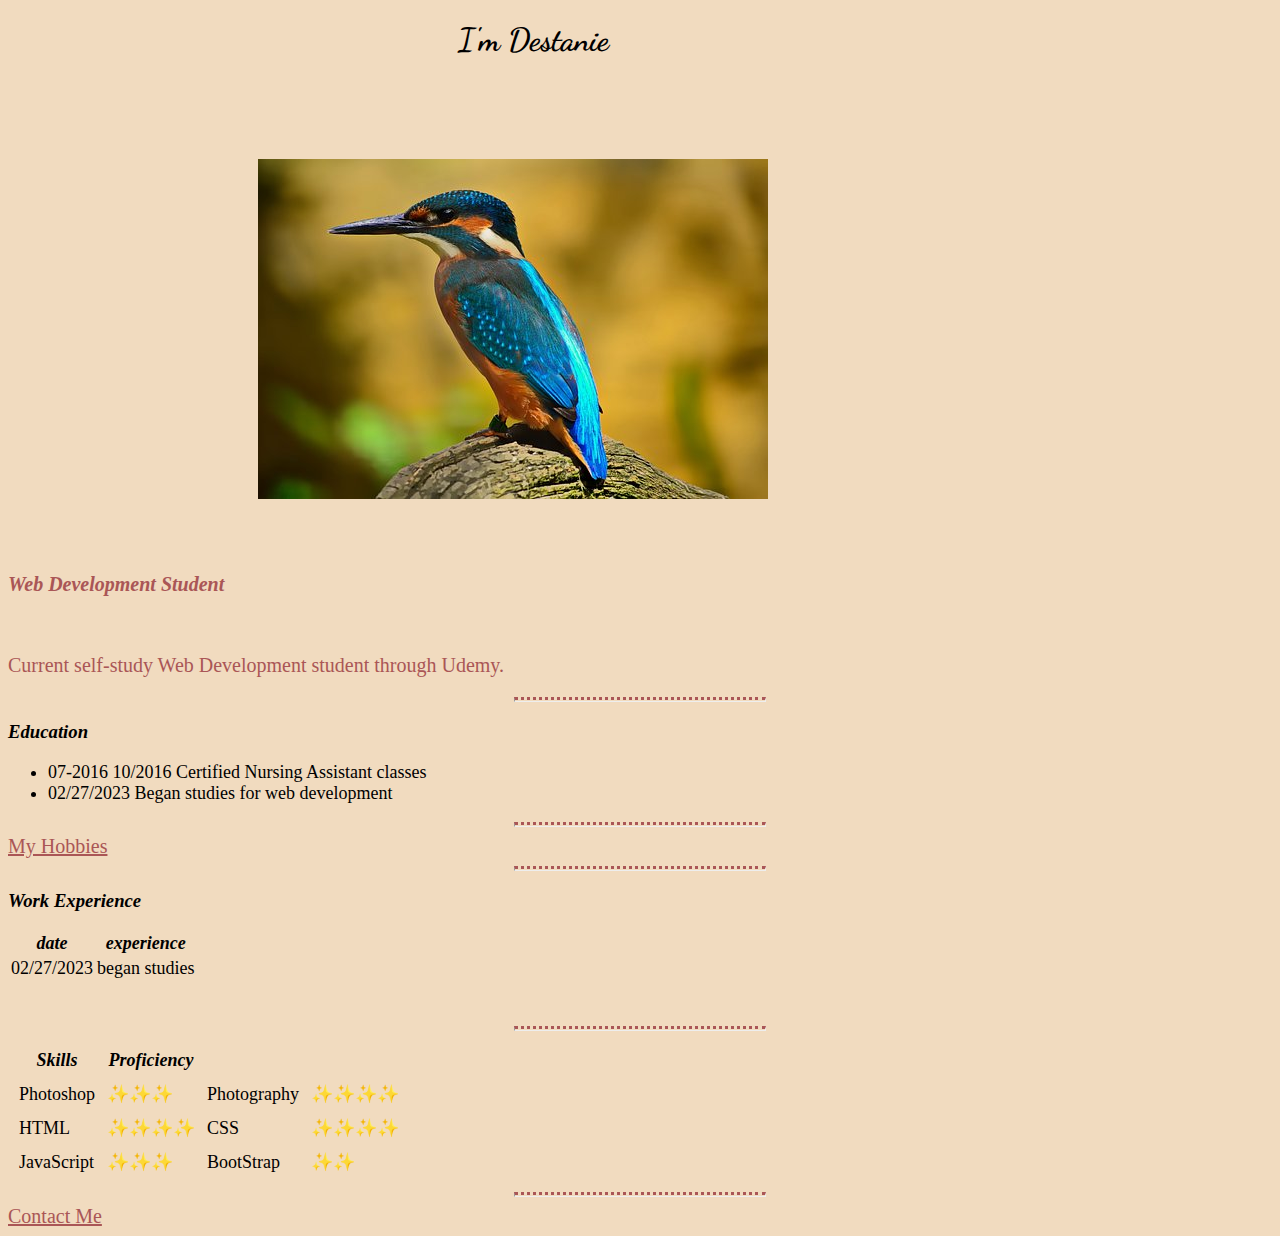
==== index.html @ 669bf449 "working with padding and hummingbird trying to announce itself" ====
<!DOCTYPE html>
<html lang="en">
<head>
    <meta charset="UTF-8">
    <link rel="stylesheet" href="index.css">
    <meta http-equiv="X-UA-Compatible" content="IE=edge">
    <meta name="viewport" content="width=device-width, initial-scale=1.0">
    <title>Destanie Fisher CV</title>
    <link rel="icon" href="favicon.ico?v=2">
</head>
<body>  
    <div class="destanie">
        <h1>I'm  Destanie</h1>
    </div>
    <div>
        <img src="bird.jpg" alt="hummingbird">
    </div>
    <p class="worktitle"><strong>Web Development Student</strong></p>
    <br>
    <p>Current self-study Web Development student through Udemy.</p></td>
    
    
    <!-- Comment section to remember how to make it-->
   
    <hr> <!-- hr adds the line-->
    <h3 class="education">Education</h3>
    
    <ul >
        <li>07-2016 10/2016 Certified Nursing Assistant classes</li>
        <li>02/27/2023 Began studies for web development</li>
    </ul>

        
    <hr>
    <a href="hobbies.html">My Hobbies</a>
    <hr>
    <H3 class="experience">Work Experience</H3>

    <table>
       <head>
        <th>date</th>
        <th>experience</th>
       </head>
       <tbody>
        <tr>
            <td> 02/27/2023</td>
            <td>began studies</td>
        </tr>
       </tbody>
    </table>
    <br>
    <br>
    <hr>
    <table cellspacing = 10>
        <head>
            <th><strong>Skills</strong></th>
            <th><strong>Proficiency</strong></th>
        </head>
        <tbody>
            <tr>
                <td>Photoshop</td>
                <td>✨✨✨</td>
                <td>Photography</td>
                <td>✨✨✨✨</td>
            </tr>
            <tr>
                <td>HTML</td>
                <td>✨✨✨✨</td>
                <td>CSS</td>
                <td>✨✨✨✨</td>               
                 <td></td>
            </tr>
            <tr>
                <td>JavaScript</td>
                <td>✨✨✨</td>
                <td>BootStrap</td>
                <td>✨✨</td>
            </tr>
        </tbody>
    </table>
    <hr>
    <a href="./contactme.html">Contact Me</a>

</body>
</html>
---- index.css ----
@import url('https://fonts.googleapis.com/css2?family=Dancing+Script&display=swap');
body {
 background-color:#F1DBBF;
}

.destanie {
    margin-top: 20px;
    width:400px; 
    margin-left: 450px;
    margin-bottom: 50px;
    font-family: 'Dancing Script', cursive;
   
}

.worktitle {
    font-size: 20px;
    font-style: italic;
}

hr {
   height: 1px;
   color: #AA5656;
    border-top: dotted;
    width: 250px;
}

p {
    color: #AA5656;
    font-style: bold;
    font-size: 20px;
}

a {
    font-size: 20px;
}

table {
    font-size: 15px;
}

table, td {
    font-size: 18px;
    font-style: normal;
}

table, thead {
    font-style: italic;
}

a:visited {
    text-decoration: none;
    color: #AA5656;
}

a:hover {
    font-size: 30px;
}

a:link {
    color: #AA5656;
}

.education {
    font-style: italic;
}

ul, li {
    font-size: 18px;
}

.experience {
    font-style: italic;
}

img {
    /* padding-left: 300px;
    padding-right: 300px;
    padding-top: 50px;
    padding-bottom: 50px; */
    padding: 50px 250px;
}
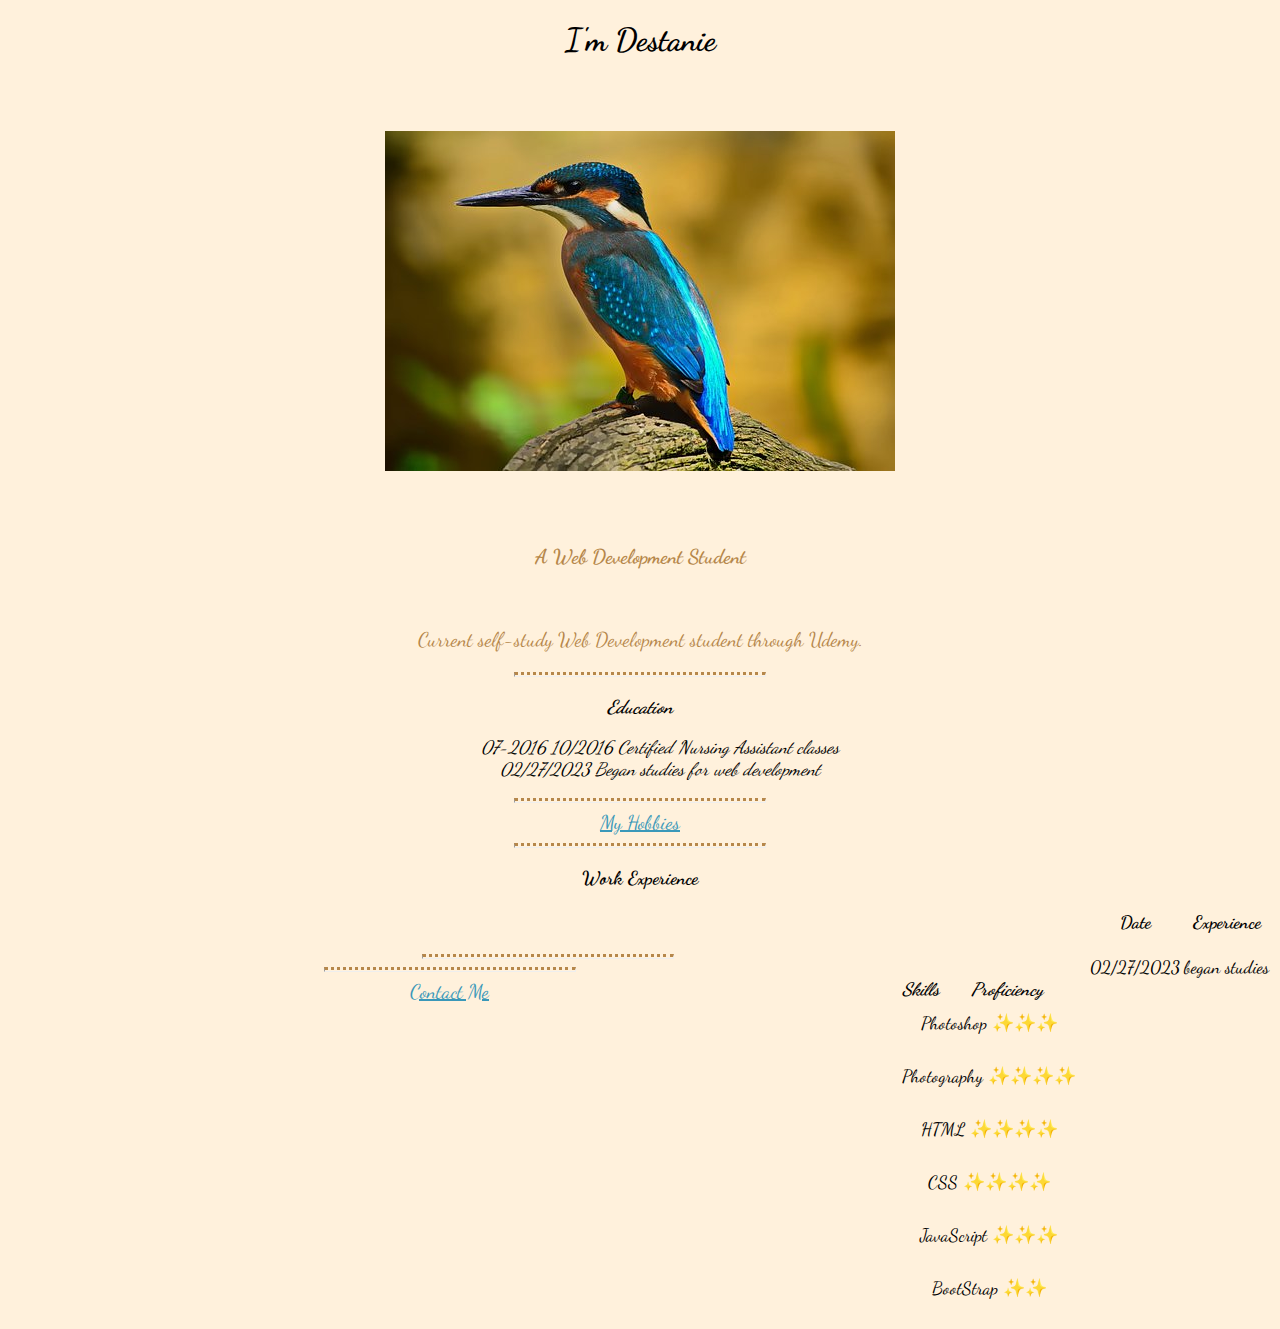
==== commit 768b8368: "fought with code" ====
--- a/index.html
+++ b/index.html
@@ -12,71 +12,79 @@
     <div class="destanie">
         <h1>I'm  Destanie</h1>
     </div>
-    <div>
+    <div class="bird">
         <img src="bird.jpg" alt="hummingbird">
     </div>
-    <p class="worktitle"><strong>Web Development Student</strong></p>
+    <p class="worktitle"><strong>A Web Development Student</strong></p>
     <br>
     <p>Current self-study Web Development student through Udemy.</p></td>
     
     
     <!-- Comment section to remember how to make it-->
-   
+   <div class="education">
     <hr> <!-- hr adds the line-->
-    <h3 class="education">Education</h3>
+    <h3 >Education</h3>
     
     <ul >
         <li>07-2016 10/2016 Certified Nursing Assistant classes</li>
         <li>02/27/2023 Began studies for web development</li>
     </ul>
-
+   </div>
         
+   <div class="hobbies">
     <hr>
     <a href="hobbies.html">My Hobbies</a>
+    </div>
     <hr>
-    <H3 class="experience">Work Experience</H3>
-
-    <table>
-       <head>
-        <th>date</th>
-        <th>experience</th>
-       </head>
+  <div >
+    <H3>Work Experience</H3>
+         <table>
+             <head>
+                <tr class="experience">
+                 <td><strong>Date</strong></td>
+                <td><strong>Experience</strong></td>
+                </tr>
+              </head>
        <tbody>
-        <tr>
-            <td> 02/27/2023</td>
-            <td>began studies</td>
-        </tr>
+             <tr>
+                <td> 02/27/2023</td>
+                <td>began studies</td>
+            </tr>
        </tbody>
     </table>
+</div>
     <br>
     <br>
     <hr>
-    <table cellspacing = 10>
-        <head>
-            <th><strong>Skills</strong></th>
-            <th><strong>Proficiency</strong></th>
-        </head>
-        <tbody>
-            <tr>
-                <td>Photoshop</td>
-                <td>✨✨✨</td>
-                <td>Photography</td>
-                <td>✨✨✨✨</td>
-            </tr>
-            <tr>
-                <td>HTML</td>
-                <td>✨✨✨✨</td>
-                <td>CSS</td>
-                <td>✨✨✨✨</td>               
-                 <td></td>
-            </tr>
-            <tr>
-                <td>JavaScript</td>
-                <td>✨✨✨</td>
-                <td>BootStrap</td>
-                <td>✨✨</td>
-            </tr>
-        </tbody>
+    <div class="proficiency">
+        <table cellspacing = 10>
+            <head class="head">
+               
+                    <th><strong>Skills</strong></th>
+                <th><strong>Proficiency</strong></th>
+            
+            </head>
+            <tbody>
+                <tr>
+                    <td>Photoshop ✨✨✨</td>
+                </tr>
+                <tr>
+                    <td>Photography ✨✨✨✨</td>
+                </tr>
+                <tr>
+                    <td>HTML ✨✨✨✨</td>
+                </tr>
+                <tr>
+                    <td>CSS ✨✨✨✨</td>  
+                </tr>   
+                <tr>     
+                    <td>JavaScript ✨✨✨</td>
+                </tr>
+                <tr>
+                    <td>BootStrap ✨✨</td>
+                </tr>
+            </tbody>
+    </div>
     </table>
     <hr>
     <a href="./contactme.html">Contact Me</a>
--- a/index.css
+++ b/index.css
@@ -1,31 +1,34 @@
 @import url('https://fonts.googleapis.com/css2?family=Dancing+Script&display=swap');
 body {
- background-color:#F1DBBF;
+ background-color:#FFF1DC;
+ text-align: center;
+ font-family: 'Dancing Script', cursive;
 }
 
-.destanie {
+/* .destanie {
     margin-top: 20px;
     width:400px; 
     margin-left: 450px;
     margin-bottom: 50px;
-    font-family: 'Dancing Script', cursive;
-   
-}
+    
+    position:static;
+} */
 
-.worktitle {
+
+/* .worktitle {
     font-size: 20px;
     font-style: italic;
-}
+} */
 
 hr {
    height: 1px;
-   color: #AA5656;
+   color: rgb(182, 135, 74);
     border-top: dotted;
     width: 250px;
 }
 
 p {
-    color: #AA5656;
+    color: rgb(182, 135, 74);
     font-style: bold;
     font-size: 20px;
 }
@@ -35,21 +38,26 @@
 }
 
 table {
-    font-size: 15px;
+   text-align: center;
 }
+
+
 
 table, td {
     font-size: 18px;
     font-style: normal;
-}
+    /* display: inline;*/  
+} 
 
 table, thead {
     font-style: italic;
+    display: inline;
+ float: inline-end;
 }
 
 a:visited {
     text-decoration: none;
-    color: #AA5656;
+    color: #3A98B9;
 }
 
 a:hover {
@@ -57,7 +65,7 @@
 }
 
 a:link {
-    color: #AA5656;
+    color: #3A98B9;
 }
 
 .education {
@@ -66,16 +74,27 @@
 
 ul, li {
     font-size: 18px;
+    list-style-type: none;
+    
 }
 
-.experience {
-    font-style: italic;
+.experience , td{
+  padding-bottom: 20px;
 }
 
-img {
-    /* padding-left: 300px;
-    padding-right: 300px;
-    padding-top: 50px;
-    padding-bottom: 50px; */
+.bird {
     padding: 50px 250px;
 }
+
+td {
+  margin-left: 20px;
+}
+
+
+th {
+ float: left;
+ margin-right: 30px;
+}
+
+
+
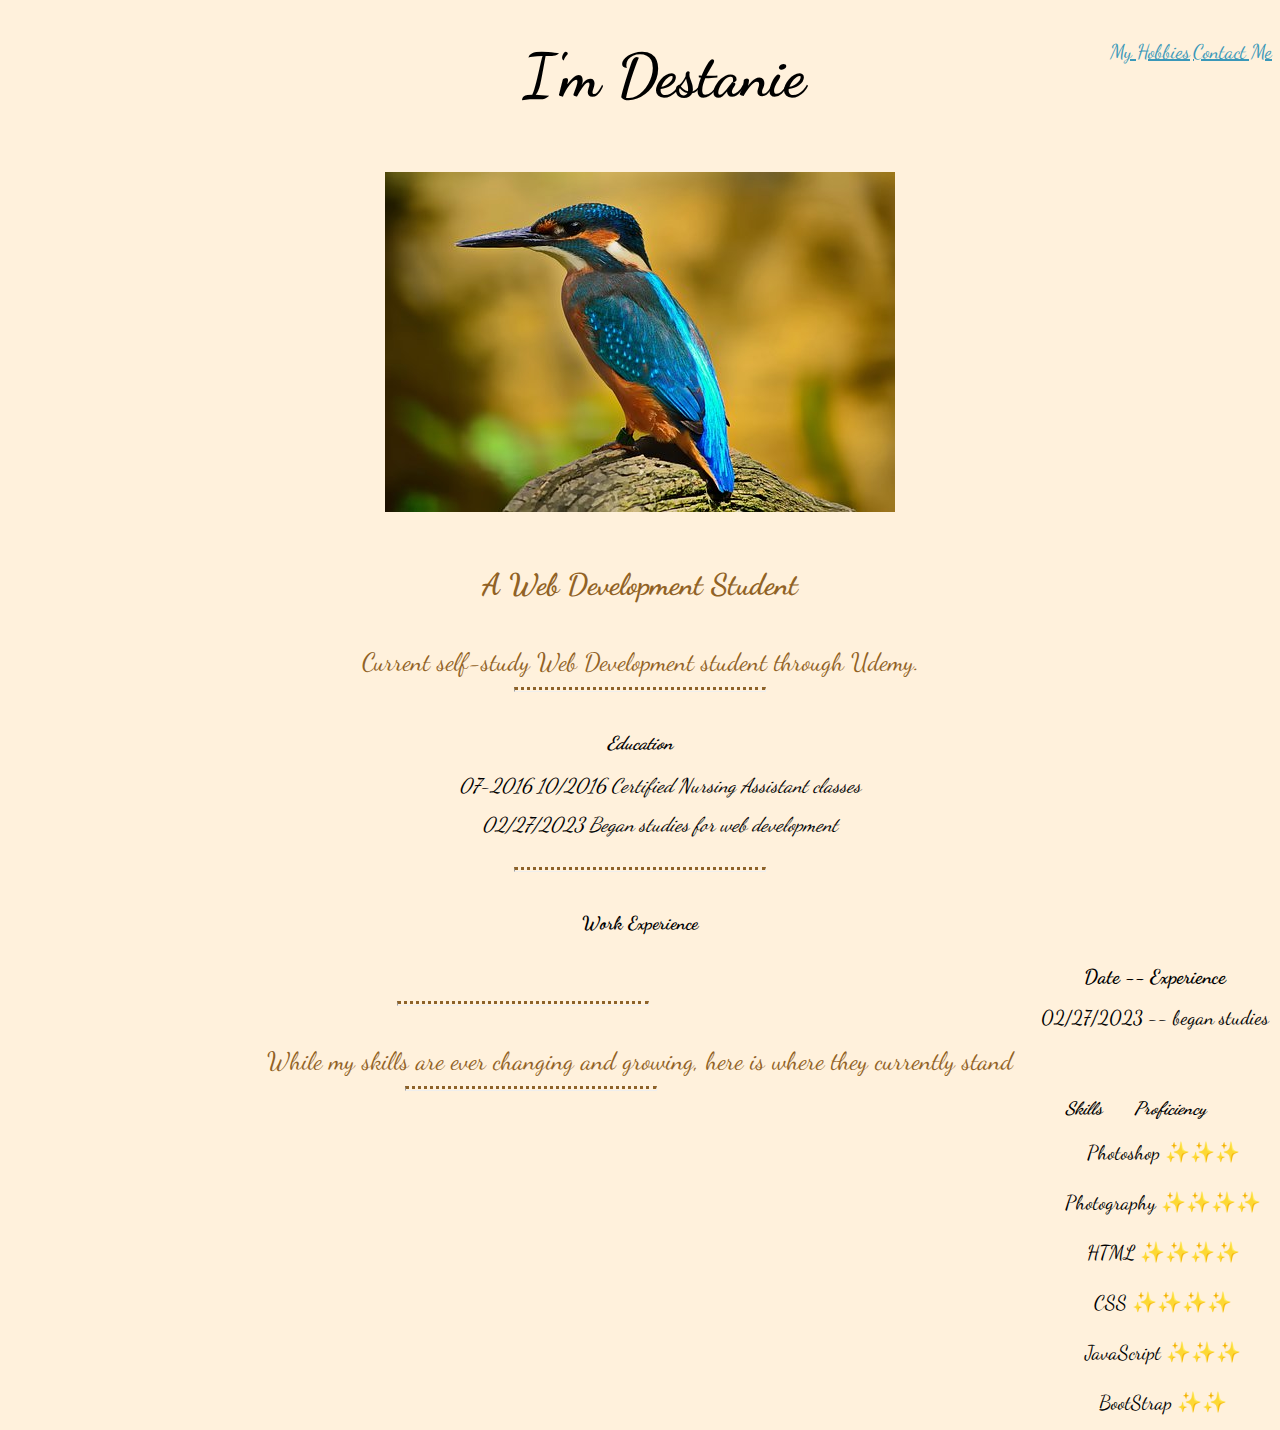
==== commit d80211b1: "changes to design and pages" ====
--- a/index.html
+++ b/index.html
@@ -9,6 +9,10 @@
     <link rel="icon" href="favicon.ico?v=2">
 </head>
 <body>  
+    <header>
+            <a href="hobbies.html">My Hobbies</a>
+            <a href="./contactme.html">Contact Me</a>
+    </header>
     <div class="destanie">
         <h1>I'm  Destanie</h1>
     </div>
@@ -19,36 +23,29 @@
     <br>
     <p>Current self-study Web Development student through Udemy.</p></td>
     
-    
     <!-- Comment section to remember how to make it-->
    <div class="education">
     <hr> <!-- hr adds the line-->
     <h3 >Education</h3>
-    
     <ul >
         <li>07-2016 10/2016 Certified Nursing Assistant classes</li>
         <li>02/27/2023 Began studies for web development</li>
     </ul>
    </div>
         
-   <div class="hobbies">
-    <hr>
-    <a href="hobbies.html">My Hobbies</a>
-    </div>
+   
     <hr>
   <div >
     <H3>Work Experience</H3>
          <table>
              <head>
                 <tr class="experience">
-                 <td><strong>Date</strong></td>
-                <td><strong>Experience</strong></td>
+                 <td><strong>Date  -- Experience</strong></td>
                 </tr>
               </head>
        <tbody>
              <tr>
-                <td> 02/27/2023</td>
-                <td>began studies</td>
+                <td> 02/27/2023  --  began studies</td>
             </tr>
        </tbody>
     </table>
@@ -62,9 +59,10 @@
                
                     <th><strong>Skills</strong></th>
                 <th><strong>Proficiency</strong></th>
-            
             </head>
+          
             <tbody>
+                <p>While my skills are ever changing and growing, here is where they currently stand</p>
                 <tr>
                     <td>Photoshop ✨✨✨</td>
                 </tr>
@@ -87,7 +85,7 @@
     </div>
     </table>
     <hr>
-    <a href="./contactme.html">Contact Me</a>
+   
 
 </body>
 </html>
--- a/index.css
+++ b/index.css
@@ -5,32 +5,40 @@
  font-family: 'Dancing Script', cursive;
 }
 
-/* .destanie {
-    margin-top: 20px;
-    width:400px; 
-    margin-left: 450px;
-    margin-bottom: 50px;
+header {
+    font-size:  10px;
+    display: inline;
+    float: right;
     
-    position:static;
-} */
+    
+}
 
+.destanie {
+    margin-left: 40%;
+    font-size: 30px;
+    width: 300px
+  
+}
 
-/* .worktitle {
-    font-size: 20px;
-    font-style: italic;
-} */
+.worktitle {
+    font-size: 30px;
+ margin-bottom: 1px;
+}
 
 hr {
    height: 1px;
-   color: rgb(182, 135, 74);
+   color: rgb(141, 98, 41);
     border-top: dotted;
     width: 250px;
+    margin-top: 10px;
+    margin-bottom: 40px;
 }
 
 p {
-    color: rgb(182, 135, 74);
+    color: rgb(145, 98, 37);
     font-style: bold;
-    font-size: 20px;
+    font-size: 25px;
+    margin-bottom: 10px;
 }
 
 a {
@@ -70,20 +78,26 @@
 
 .education {
     font-style: italic;
+    margin-bottom: 30px;
 }
 
 ul, li {
     font-size: 18px;
     list-style-type: none;
+    margin-bottom: 15px;
+    font-size: 20px;
     
 }
 
 .experience , td{
-  padding-bottom: 20px;
+  padding-bottom: 5px;
+  padding-top: 10px;
+  font-size: 20px;
+
 }
 
 .bird {
-    padding: 50px 250px;
+    padding: 20px 250px;
 }
 
 td {
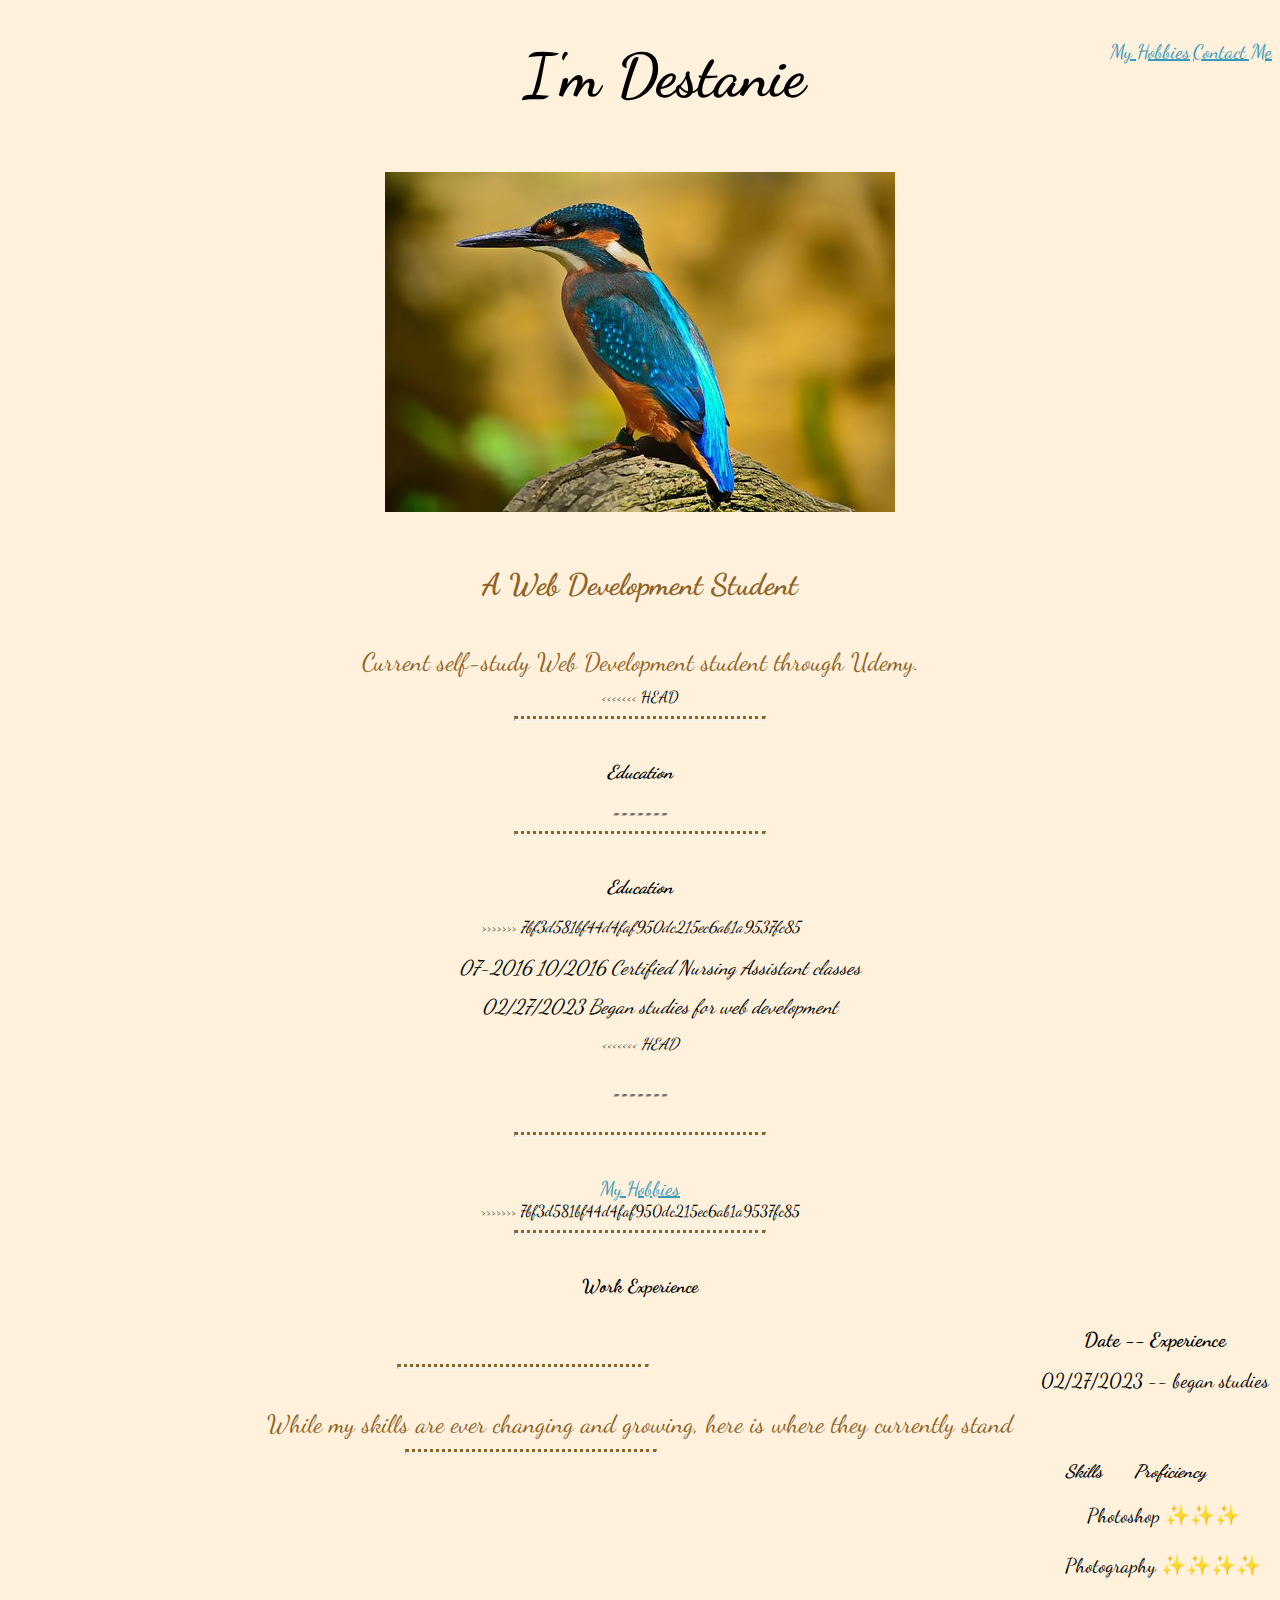
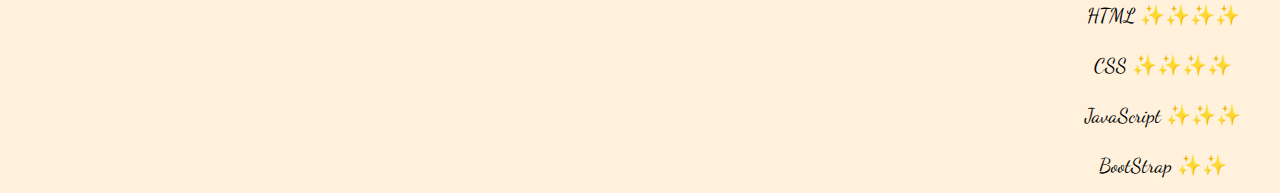
==== commit 25ccf7c0: "Merge branch 'main' of https://github.com/DesFisher/DesFisherCV" ====
--- a/index.html
+++ b/index.html
@@ -22,18 +22,33 @@
     <p class="worktitle"><strong>A Web Development Student</strong></p>
     <br>
     <p>Current self-study Web Development student through Udemy.</p></td>
+<<<<<<< HEAD
     
     <!-- Comment section to remember how to make it-->
    <div class="education">
     <hr> <!-- hr adds the line-->
     <h3 >Education</h3>
+=======
+    <!-- Comment section to remember how to make it-->
+   <div class="education">
+    <hr> <!-- hr adds the line-->
+       <h3 >Education</h3>
+>>>>>>> 7bf3d581bf44d4faf950dc215ec6ab1a9537fc85
     <ul >
         <li>07-2016 10/2016 Certified Nursing Assistant classes</li>
         <li>02/27/2023 Began studies for web development</li>
     </ul>
+<<<<<<< HEAD
    </div>
         
    
+=======
+   </div>    
+   <div class="hobbies">
+    <hr>
+    <a href="hobbies.html">My Hobbies</a>
+    </div>
+>>>>>>> 7bf3d581bf44d4faf950dc215ec6ab1a9537fc85
     <hr>
   <div >
     <H3>Work Experience</H3>
@@ -56,7 +71,6 @@
     <div class="proficiency">
         <table cellspacing = 10>
             <head class="head">
-               
                     <th><strong>Skills</strong></th>
                 <th><strong>Proficiency</strong></th>
             </head>
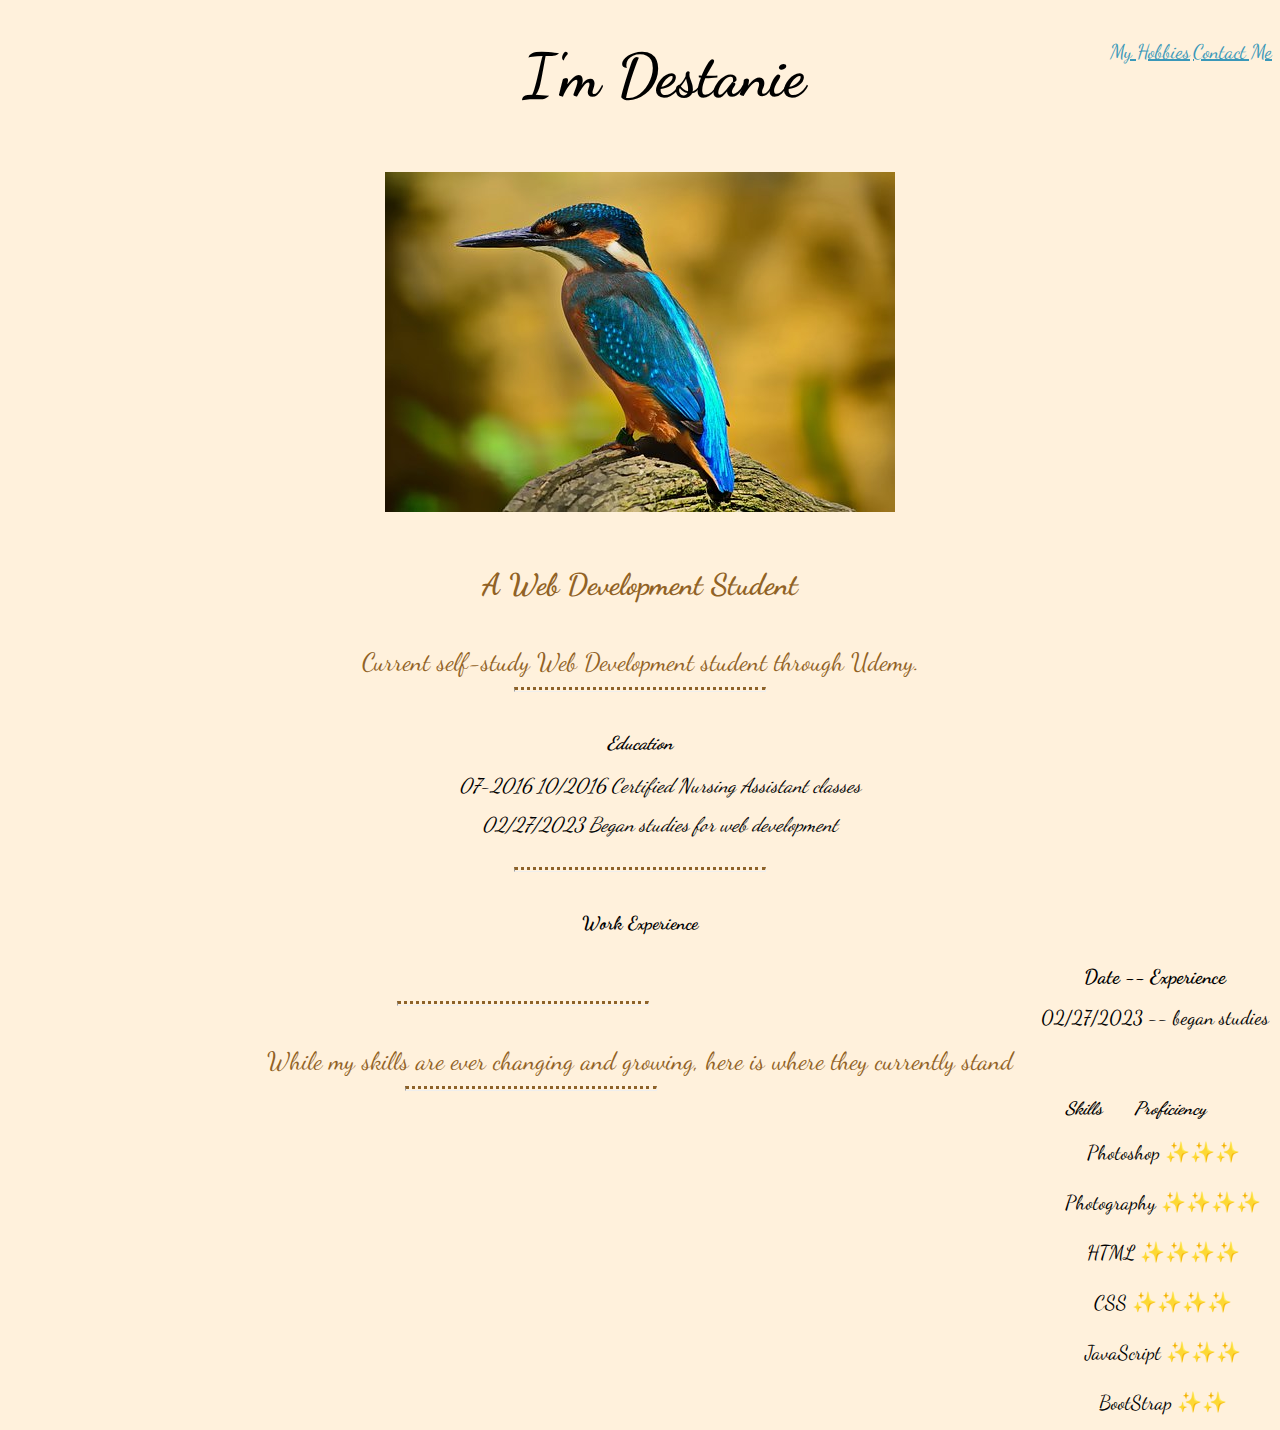
==== commit 2cc2a3ef: "failed merge" ====
--- a/index.html
+++ b/index.html
@@ -22,33 +22,18 @@
     <p class="worktitle"><strong>A Web Development Student</strong></p>
     <br>
     <p>Current self-study Web Development student through Udemy.</p></td>
-<<<<<<< HEAD
     
     <!-- Comment section to remember how to make it-->
    <div class="education">
     <hr> <!-- hr adds the line-->
     <h3 >Education</h3>
-=======
-    <!-- Comment section to remember how to make it-->
-   <div class="education">
-    <hr> <!-- hr adds the line-->
-       <h3 >Education</h3>
->>>>>>> 7bf3d581bf44d4faf950dc215ec6ab1a9537fc85
     <ul >
         <li>07-2016 10/2016 Certified Nursing Assistant classes</li>
         <li>02/27/2023 Began studies for web development</li>
     </ul>
-<<<<<<< HEAD
    </div>
         
    
-=======
-   </div>    
-   <div class="hobbies">
-    <hr>
-    <a href="hobbies.html">My Hobbies</a>
-    </div>
->>>>>>> 7bf3d581bf44d4faf950dc215ec6ab1a9537fc85
     <hr>
   <div >
     <H3>Work Experience</H3>
@@ -74,7 +59,6 @@
                     <th><strong>Skills</strong></th>
                 <th><strong>Proficiency</strong></th>
             </head>
-          
             <tbody>
                 <p>While my skills are ever changing and growing, here is where they currently stand</p>
                 <tr>
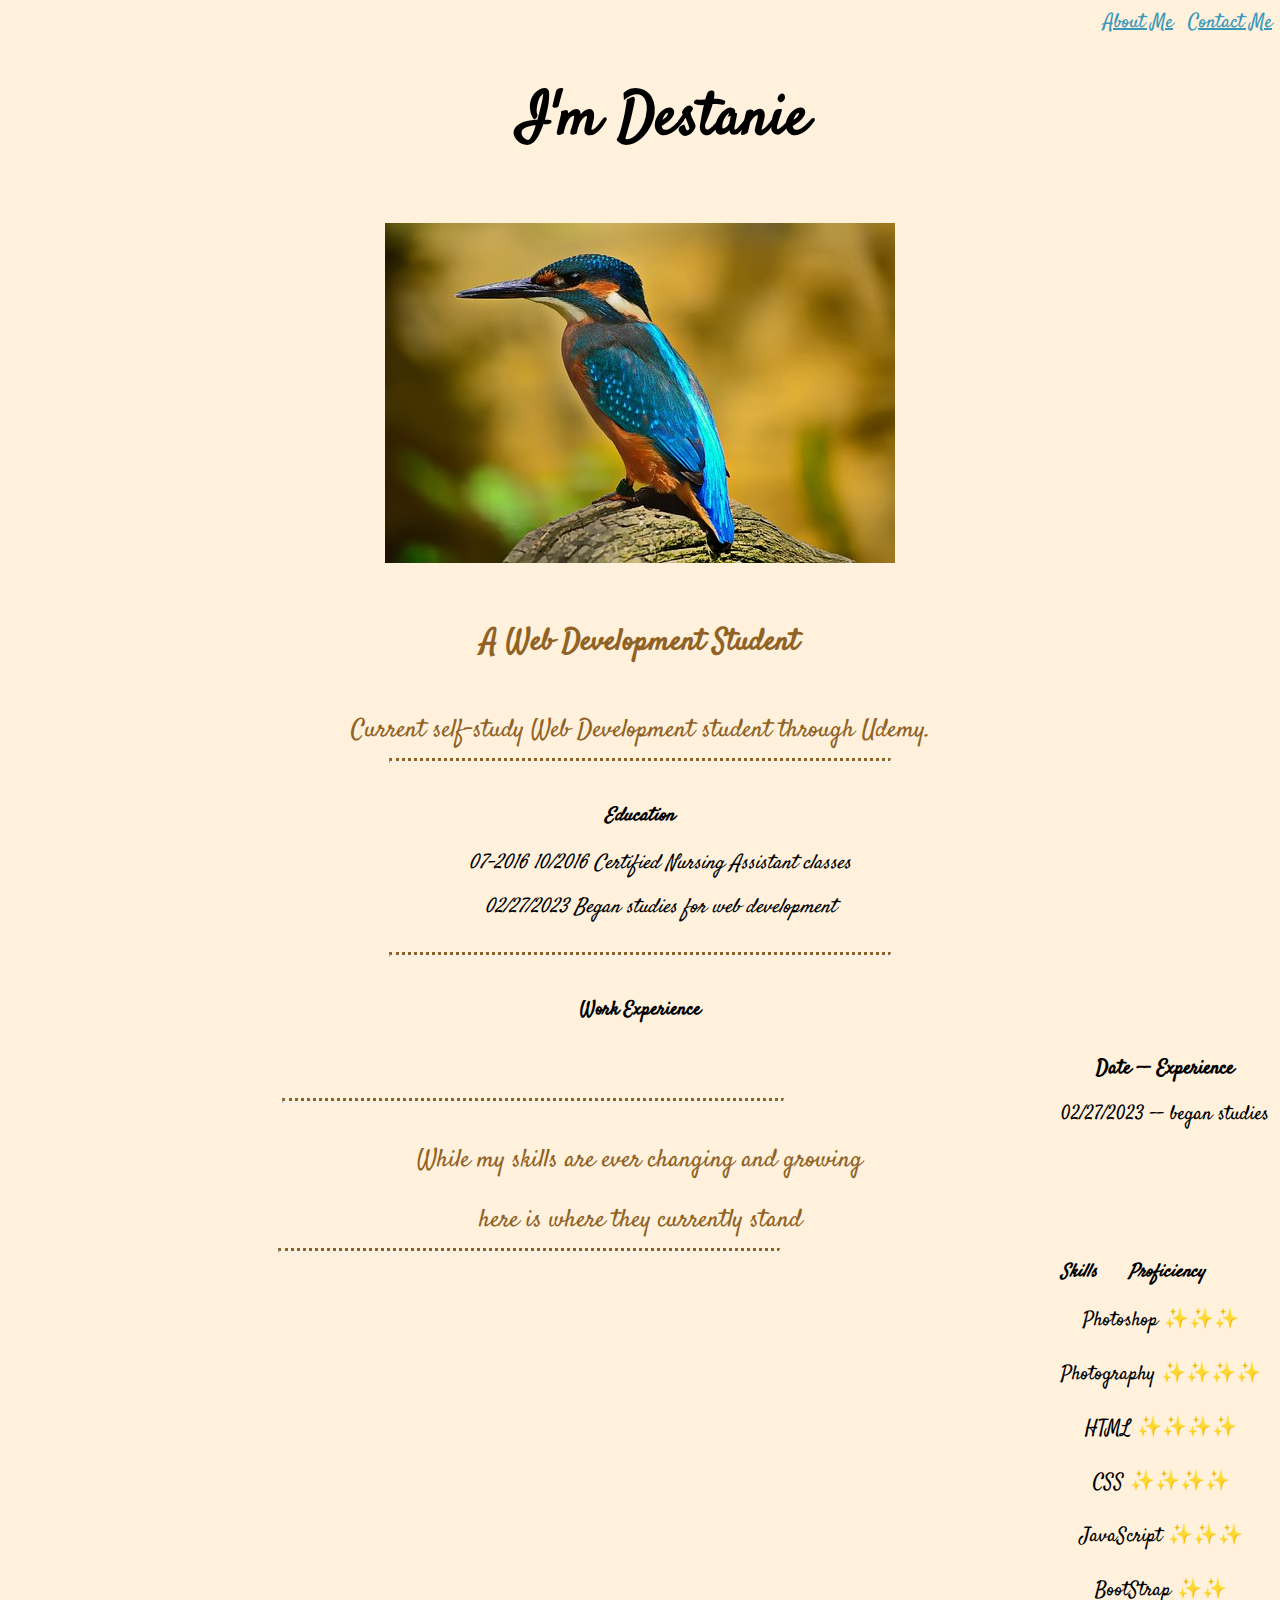
==== commit e2e04ac7: "changes to CSS and HTML on main pages" ====
--- a/index.html
+++ b/index.html
@@ -10,7 +10,7 @@
 </head>
 <body>  
     <header>
-            <a href="hobbies.html">My Hobbies</a>
+            <a href="hobbies.html">About Me</a>
             <a href="./contactme.html">Contact Me</a>
     </header>
     <div class="destanie">
@@ -60,7 +60,8 @@
                 <th><strong>Proficiency</strong></th>
             </head>
             <tbody>
-                <p>While my skills are ever changing and growing, here is where they currently stand</p>
+                <p>While my skills are ever changing and growing</p>
+                <p>here is where they currently stand</p>
                 <tr>
                     <td>Photoshop ✨✨✨</td>
                 </tr>
@@ -82,8 +83,6 @@
             </tbody>
     </div>
     </table>
-    <hr>
-   
-
+    <hr> 
 </body>
 </html>
--- a/index.css
+++ b/index.css
@@ -1,23 +1,21 @@
-@import url('https://fonts.googleapis.com/css2?family=Dancing+Script&display=swap');
+
+@import url('https://fonts.googleapis.com/css2?family=Satisfy&display=swap');
 body {
  background-color:#FFF1DC;
  text-align: center;
- font-family: 'Dancing Script', cursive;
+ font-family: 'Satisfy', cursive;
 }
 
 header {
-    font-size:  10px;
-    display: inline;
-    float: right;
-    
-    
-}
+    font-size:  18px;
+    text-align: right;
+    width: 100%;
+   }
 
 .destanie {
     margin-left: 40%;
     font-size: 30px;
     width: 300px
-  
 }
 
 .worktitle {
@@ -29,7 +27,7 @@
    height: 1px;
    color: rgb(141, 98, 41);
     border-top: dotted;
-    width: 250px;
+    width: 500px;
     margin-top: 10px;
     margin-bottom: 40px;
 }
@@ -43,13 +41,12 @@
 
 a {
     font-size: 20px;
+    margin-left: 10px;
 }
 
 table {
    text-align: center;
 }
-
-
 
 table, td {
     font-size: 18px;
